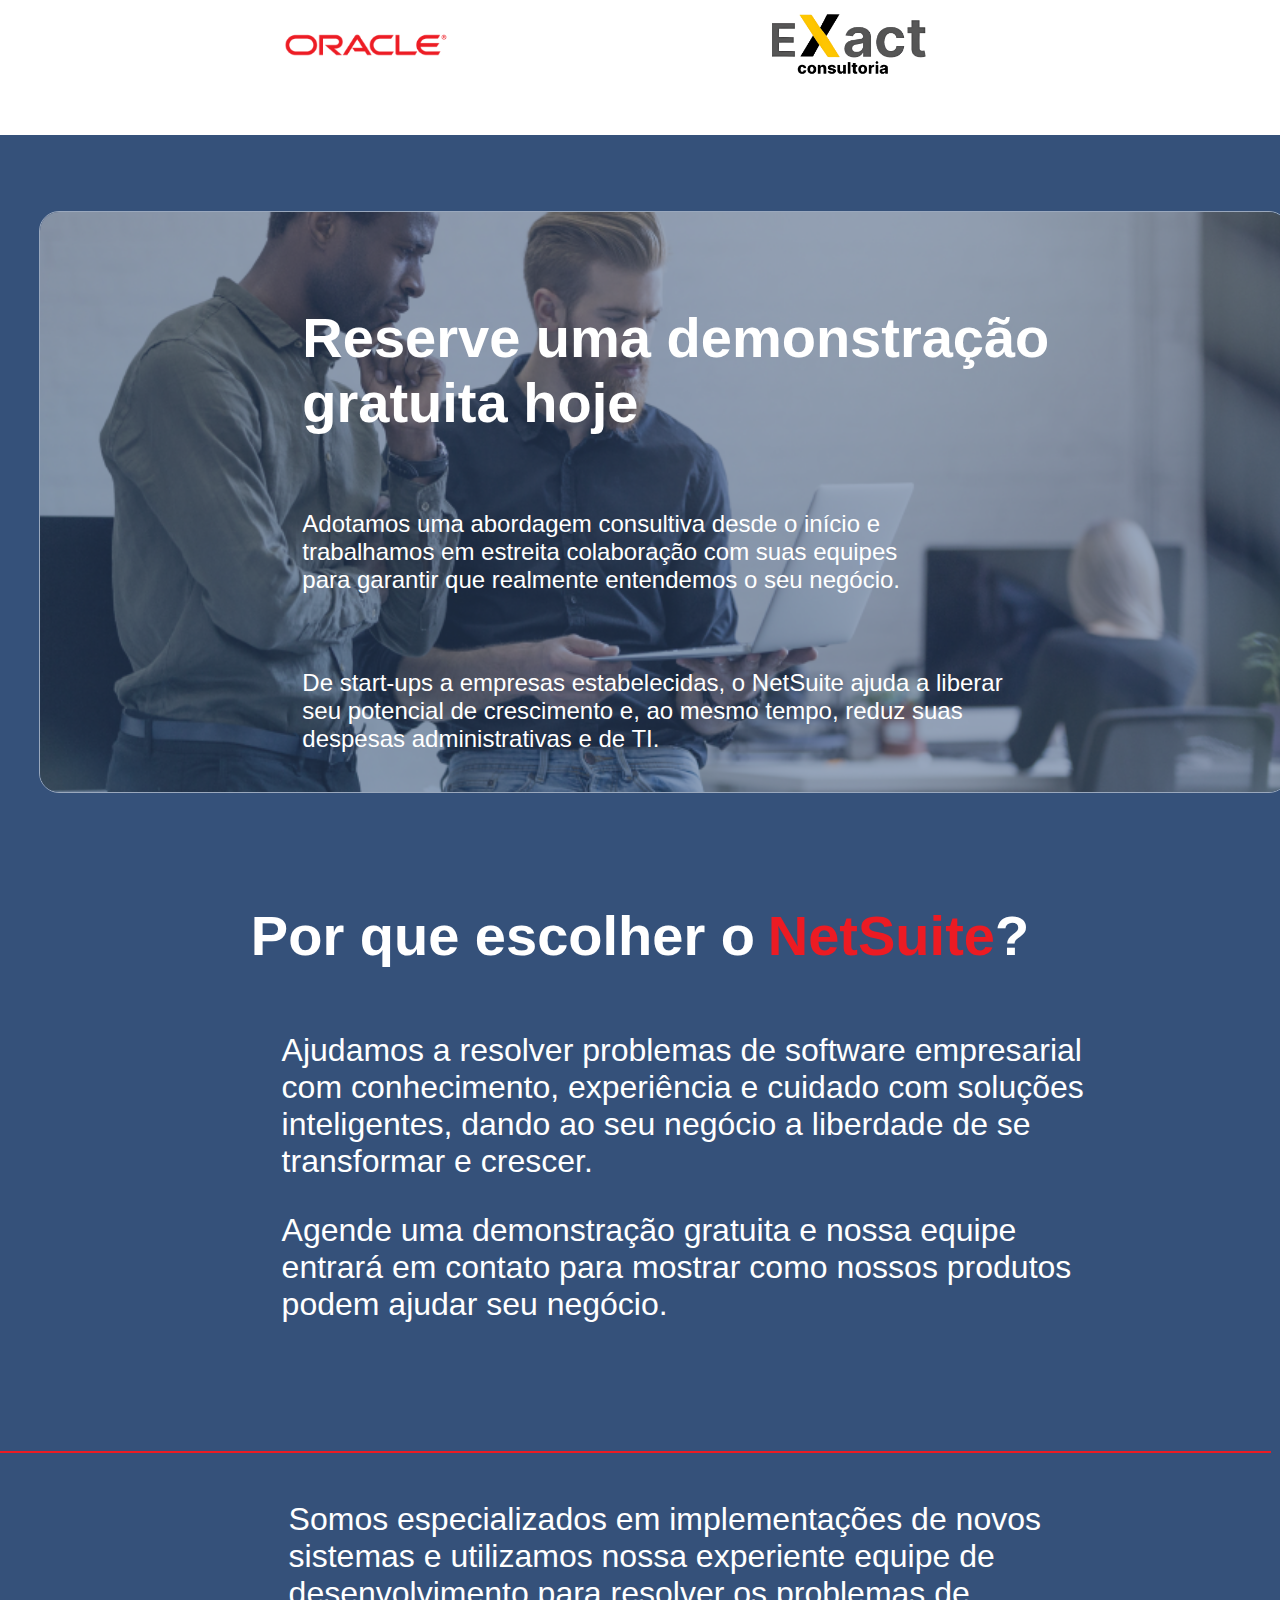
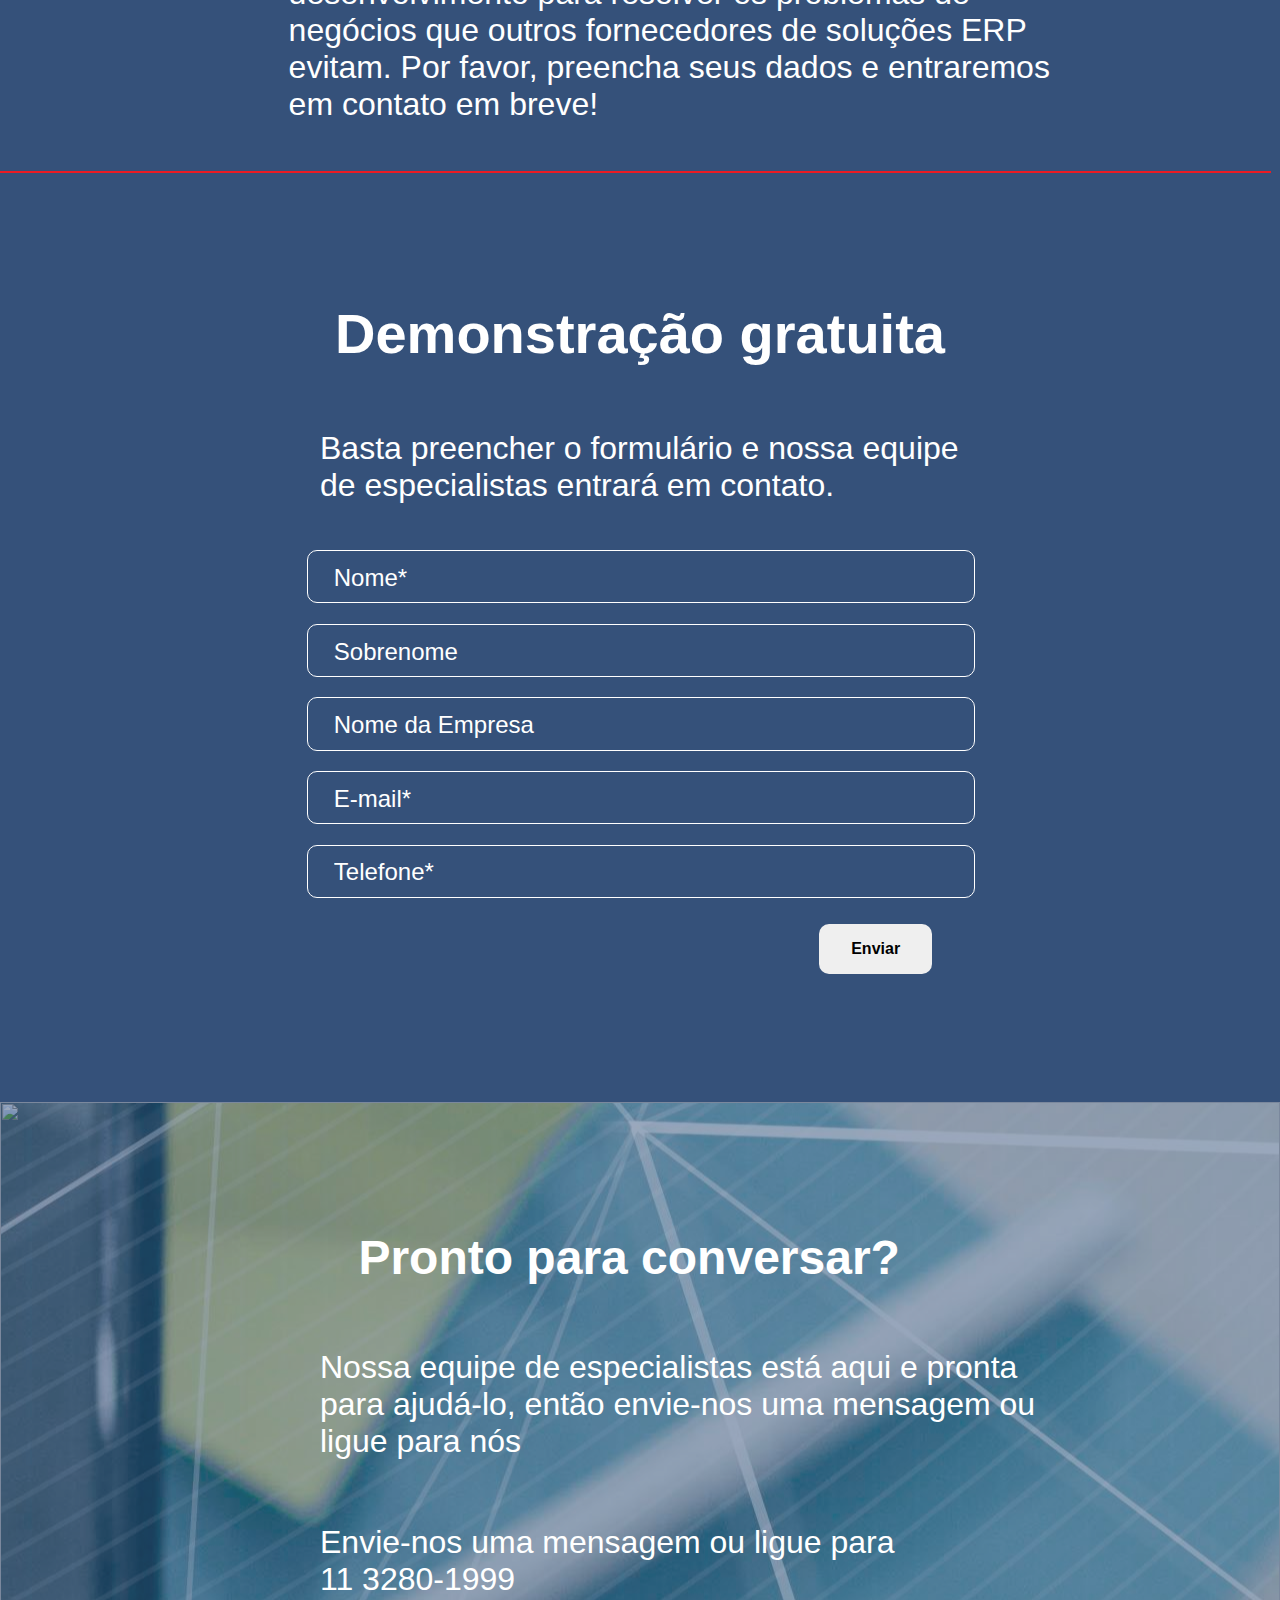
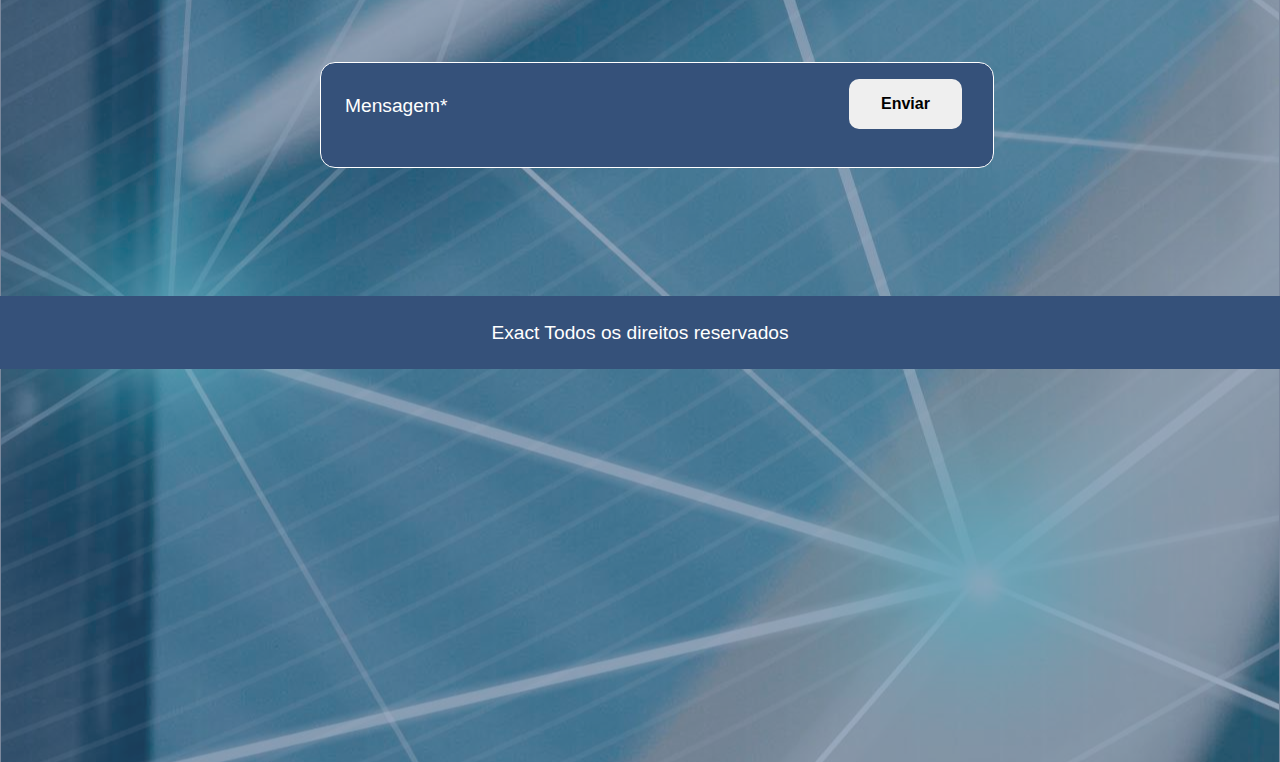
==== apresentacao.html @ 3d53378b "att" ====
<!DOCTYPE html>
<html lang="en">
<head>
    <meta charset="UTF-8">
    <meta name="viewport" content="width=device-width, initial-scale=1.0">
    <title>Document</title>
    <link rel="stylesheet" href="assets/css/Home/advantages.css">
    <link rel="stylesheet" href="assets/css/Home/header.css">
    <link rel="stylesheet" href="assets/css/Home/home.css">
    <link rel="stylesheet" href="assets/css/reset.css">
    <link rel="stylesheet" href="assets/css/Home/slider.css">
    <link rel="stylesheet" href="assets/css/Home/apresentacao.css">
    <link rel="stylesheet" href="assets/css/Home/formulario.css">
</head>
<body>

    <div class="container-header">
        <a href="index.html"><img class="logo-home" src="assets/img/logo2 2.png" alt="Image Oracle"></a>
        <a href="index.html"><img class="logo-home-2" src="assets/img/Exact_Logo.png" alt=""></a>
    </div>
    
    <section class="slider">

        <div class="slides">
            
            <div class="slide-box first">
             <img class="slide-image" src="./assets/img/Home.png" alt="">
              <div class="slide-description">
                   <h3 class="slide-tittle">Reserve uma demonstração<br>
                     gratuita hoje</h3>
                   <p class="slide-text">Adotamos uma abordagem consultiva desde o início e<br>
                     trabalhamos em estreita colaboração com suas equipes<br>
                      para garantir que realmente entendemos o seu negócio.</p>
                    <p class="slide-text"> De start-ups a empresas estabelecidas, o NetSuite ajuda a liberar<br>
                        seu potencial de crescimento e, ao mesmo tempo, reduz suas<br>
                        despesas administrativas e de TI.</p>     
                </div>
            </div>
            
            <div class="slide-box">
                <img class="slide-image" src="assets/img/Slide 2.png" alt="">
              <div class="slide-description">
                 <h3 class="slide-tittle">Soluções de amanhã <b class="detal">Hoje.</b></h3>
                 <p class="slide-text2">Combinamos nossa profunda experiência comercial e industrial com<br>
                    nosso conhecimento especializado em aplicações empresariais,<br>
                    automação, nuvem e segurança cibernética para fornecer sistemas<br>
                    seguros e flexíveis que permitem que seu negócio prospere.</p>
              </div>
          </div>
        
          <div class="slide-box">
             <img class="slide-image" src="./assets/img/Slide 3.png" alt="">
             <div class="slide-description">
              <h3 class="slide-tittle">Oracle <b class="detal">Net Suite</b></h3>
              <p class="slide-text">NetSuite é o pacote de software empresarial em nuvem número<br> um do mundo,
                cobrindo ERP, finanças, CRM e comércio eletrônico.</p>
                <p class="slide-text"> De start-ups a empresas estabelecidas, o NetSuite ajuda a liberar<br>
                    seu potencial de crescimento e, ao mesmo tempo, reduz suas<br>
                    despesas administrativas e de TI.</p>        
                    <a href="apresentacao.html"><button class="button-slide">Solicite sua demonstração gratuita</button></a>
                </div>
          </div>
        </div>
    </div>
</section>
    
    <section class="content_section">
        <div class="container_content">
            <h2 class="tittle_content">Por que escolher o <span class="detal">NetSuite</span>?</h2>
            <p class="text-apresentacao">Ajudamos a resolver problemas de software empresarial<br>
                 com conhecimento, experiência e cuidado com soluções<br>
                  inteligentes, dando ao seu negócio a liberdade de se<br>
                   transformar e crescer.</p>
            <p class="text-apresentacao">
                Agende uma demonstração gratuita e nossa equipe<br>
                 entrará em contato para mostrar como nossos produtos<br>
                  podem ajudar seu negócio.</p>
    </div>
    
    <div class="container_content">
        <span class="detal-border">
            <p class="text-apresentacao">Somos especializados em implementações de novos<br>
                sistemas e utilizamos nossa experiente equipe de<br>
                desenvolvimento para resolver os problemas de<br>
                negócios que outros fornecedores de soluções ERP<br>evitam.
                Por favor, preencha seus dados e entraremos<br> em contato em breve!
            </p>
        </span>
    </div>
    
    <div>
        <h3 class="tittle_content">Demonstração gratuita</h3>
        <p class="text-form">Basta preencher o formulário e nossa equipe<br>
             de especialistas entrará em contato.</p>
    </div>

    <form>
        <fieldset class="group-form">
            <div class="camp-form">
                <input type="text" placeholder="Nome*" class="input-form" name="nome">
            </div>

            <div class="camp-form">
                <input type="text" placeholder="Sobrenome" class="input-form" name="sobrenome">
            </div>

            <div class="camp-form">
                <input type="text" placeholder="Nome da Empresa" class="input-form" name="nomedaempresa">
            </div>

            <div class="camp-form">
                <input type="text" placeholder="E-mail*" class="input-form" name="email">
            </div>

            <div class="camp-form">
                <input type="text" placeholder="Telefone*" class="input-form" name="telefone">
            </div>
            
            <a type="submit" href="mailto:comercial@exactconsultoria.com">
            <button class="button-form" type="button">Enviar</button>
            </a>
        </fieldset>
    </form>

       <img class="img-background-contact" src="assets/img/laboratorio-de-informatica-moderno-e-equipado (1).jpg" alt="" height="920" width="1345">
       <div class="container-contact">
            <h2 class="tittle-contact">Pronto para conversar?</h2>
            <p class="text-contact">Nossa equipe de especialistas está aqui e pronta<br>
                 para ajudá-lo, então envie-nos uma mensagem ou<br>
                  ligue para nós</p>
            <p class="text-contact">Envie-nos uma mensagem ou ligue para<br>
                11 3280-1999</p>
       </div>

    </section>   
    <div class="card-subscribe">
        <input type="text" placeholder="Mensagem*" class="card-input">
        <a type="submit" class="link-email" href="/"></a>
            <button class="button-subscribe">
                Enviar
            </button>
    </div>
    
    <div class="footer">
        <p class="text-footer">Exact Todos os direitos reservados</p>
    </div>
   
</body>
</html>
---- assets/css/Home/advantages.css ----
.advantages_content {
margin-top: 10%;
margin-left: 15%;
margin-bottom: 5%;
display: grid;
grid-template-columns: 1fr 1fr;
}


.icon_advantages {
margin-top: 2rem;
margin-bottom: 1rem;
position: relative;
}

.tittle_advantages {
    color: #ffff;
    font-size: 2rem;
    font-family: sans-serif;
    position: relative;
}
.text_advantages {
    color: #ffff;
    font-size: 1.5rem;
    font-family: sans-serif;
    margin-top: 1rem;
    position: relative;
}
.img_background-advantages {
    background-image:  url(/assets/img/close-up-hands-concept.jpg);
    background-position: right;
    width: 100%;
    position: absolute;
    opacity: 50%;
}
---- assets/css/Home/home.css ----
html, body {
    height: 100%;
    width: 100%;
}
body {
    background-color: #35517A;
}
.container-header{
    width: 100%;
    height: 15%;
    background-color: #fff;
    margin-bottom: 2%;
}

.logo-home {
    margin-left: 22%;
    max-width: 13%;
    margin-top: 1%;
    margin-bottom: -4%;
    cursor: pointer;
}
.logo-home-2 {
    max-width: 12%;
    margin: 0.5rem;
    margin-top: 0.5%;
    margin-left: 25%;
    margin-bottom: -4%;
    cursor: pointer;
}

.content_section {
margin-bottom: 15%;
margin-top: 60%
}
.container_content {
    margin-bottom: 10%;
}
.tittle_content {
    color: #ffff;
    display: flex;
    justify-content: center;
    font-family: sans-serif;
    font-size: 3.5rem;
    margin-top: 0%;
    margin-bottom: 5%;
}
.text_content {
    color: #ffff;
    font-family: sans-serif;
    font-size: 2rem;
    margin-top: 2rem;
    margin-left: 18%;
}

.tittle_content-2 {
    color: #ffff;
    font-family: sans-serif;
    font-size: 3rem;
    margin-left: 18%;
    margin-top: 15%;
    margin-bottom: 7%;
}

.button_content {
    margin-top: 10%;
    background-color: #fff;
    text-decoration: none;
    color: #000;
    font-family: sans-serif;
    padding: 1rem 1rem 1rem;
    border-radius: 8px;
    margin-left: 53%;
    font-size: 1.2rem;
}

.footer {
    width: 100%;
    position: relative;
    background-color: #35517A;
    display: flex;
    justify-content: center;
    margin-top: 10%;
}

.footer-home {
    width: 100%;
    position: relative;
    background-color: #35517A;
    display: flex;
    justify-content: center;
    margin-top: 10%;
}

.text-footer {
    font-size: 1.2rem;
    font-family: sans-serif;
    color: #fff;
    margin-bottom: 10%;
    margin: 2%;
}

.detal {
    color: #EC1B23;
    background-color: transparent;
    margin-left: 1%;
}
---- assets/css/Home/slider.css ----
*::before, *::after {
    box-sizing: border-box;
}

.slider {
    height: 650px;
    width: 1300px;
    position: absolute;
    overflow: hidden;
    margin-bottom: 10%;
}

input {
    display: none;
}

.slide-box {
    display: flex;
    justify-content: center;
    padding: 0px;
    position: relative;
    border-radius: 8px;
    flex-shrink: 0;
    width: 20.9%;
    transition: 0.5s;
    padding: 40px;
    margin: 10px;
}

.manual-btn {
    border: 8px solid #fff;
    border-radius: 8px;
    cursor: pointer;
}

.manual-btn:not(:last-child) {
margin-right: 30px;
}

.manual-btn:hover {
    background: #EC1B23;
    transition: 0.2s;
}
.slides {
    display: flex;
    width: 430%;
    padding-left: 30px;
    height: 97%;
}

.slide-image {
    width: 100%;
    height: 95%;
    opacity: 50%;
    border-radius: 20px;
    opacity: 50%;
    border: 1px solid #fff;
    position: absolute;
}

.slide-description {
    color: #fff;
    position: relative;
    bottom: 0;
    padding: 20px;
    margin-top: 0%;
    margin-left: 2%;
}

.slide-tittle {
    font-family: sans-serif;
    font-size: 3.5rem;
    display: flex;
    justify-content: center;
    margin-bottom: 10%;
    margin-top: 10%;
}

.slide-text {
    font-family: sans-serif;
    font-size: 1.5rem;
    margin-top: 10%;
}

.slide-text2 {
    font-family: sans-serif;
    font-size: 1.7rem;
    margin-top: 15%;
}

.button-slide {
    margin-top: 1%;
    background-color: #fff;
    text-decoration: none;
    color: #000;
    font-family: sans-serif;
    padding: 1rem 1rem 1rem;
    border-radius: 8px;
    border: none;
    margin-left: 53%;
    font-size: 1.2rem;
}

.nav-manual {
    position: absolute;
    color: 1px solid #fff;
    width: 100%;
    display: flex;
    justify-content: center;
    left: 50%;
    transform: translate(-50%);
    margin-top: 45%;
}


#radio1:checked ~ .first {
    margin-left: 0%;
}
#radio2:checked ~ .first{
    margin-left: -22.5%;
}
#radio3:checked ~ .first{
    margin-left: -45%;
}
---- assets/css/Home/apresentacao.css ----
.slider {
    height: 650px;
    width: 1300px;
    position: absolute;
    overflow: hidden;
    margin-bottom: 10%;
}

.detal-border {
    border-top: 2px solid #EC1B23;
    border-bottom: 2px solid #EC1B23;
    width: 96.8%;
    display: flex;
    padding:  1rem;

}

.text-apresentacao {
    color: #ffff;
    font-family: sans-serif;
    font-size: 2rem;
    margin-top: 2rem;
    margin-left: 22%;
    margin-bottom: 2rem;
}

.tittle-contact {
    color: #ffff;
    position: relative;
    font-family: sans-serif;
    font-size: 3rem;
    margin-top: 20%;
    margin-left: 28%;
}

.text-contact {
    color: #ffff;
    font-family: sans-serif;
    position: relative;
    font-size: 2rem;
    margin-top: 5%;
    margin-left: 25%;
}

.img-background-contact {
    background-image:  url(/assets/img/close-up-hands-concept.jpg);
    background-position: right;
    width: 100%;
    height: 140%;
    position: absolute;
    opacity: 50%;
}

.card-subscribe {
    background-color: #35517A;
    border-radius: 15px;
    width: 50%;
    margin-left: 25%;
    padding: 1rem 1rem;
    height: 8%;
    position: relative;
    margin-top: -10%;
    border: 1px solid #fff;
}

.card-input {
    width: 70%;
    font-size: 1.2rem;
    display: flex;
    padding: 1rem 0.5rem;
    background-color:  #35517A;
    border: none;
    outline: none;
    position: absolute;
}

input::placeholder {
    color:  #fff;
}

.button-subscribe {
    padding: 1rem 2rem;
    font-size: 1rem;
    font-weight: bold;
    border-radius: 10px;
    margin-left: 80%;
    position: relative;
    border: none;
}

input[type="text"] {
    color: #ffff;
}
---- assets/css/Home/formulario.css ----
* {
margin: 0;
padding: 0;
}

.group-form {
border: 0;
font-family: sans-serif;
font-size: 1.5rem;
background-color: #35517A;
margin-left: 20%;
margin-bottom: 10%;
}

.camp-form {
display: flex;
margin-bottom: 1rem;
background-color: #35517A;
margin-top: 2%;
margin-left: 5%;
border: 1px solid #ffff; 
width: 60%;
padding: 2.5%;
border-radius: 10px;
}
.input-form::placeholder {
    background-color:  #35517A;
}

.input-form {
    width: 40%;
    font-size: 1.5rem;
    margin-top: -1%;
    display: flex;
    background-color: #35517A;
    border: none;
    outline: none;
    position: absolute;
}

.text-form {
    color: #ffff;
    font-family: sans-serif;
    font-size: 2rem;
    margin-top: 2rem;
    margin-left: 25%;
    margin-bottom: 2%;
}

.button-form {
border: none;
cursor: pointer;
padding: 1rem 2rem;
border-radius: 10px;
font-size: 1rem;
margin-left: 55%;
margin-top: 1%;
font-weight: bold;
font-family: sans-serif;
}
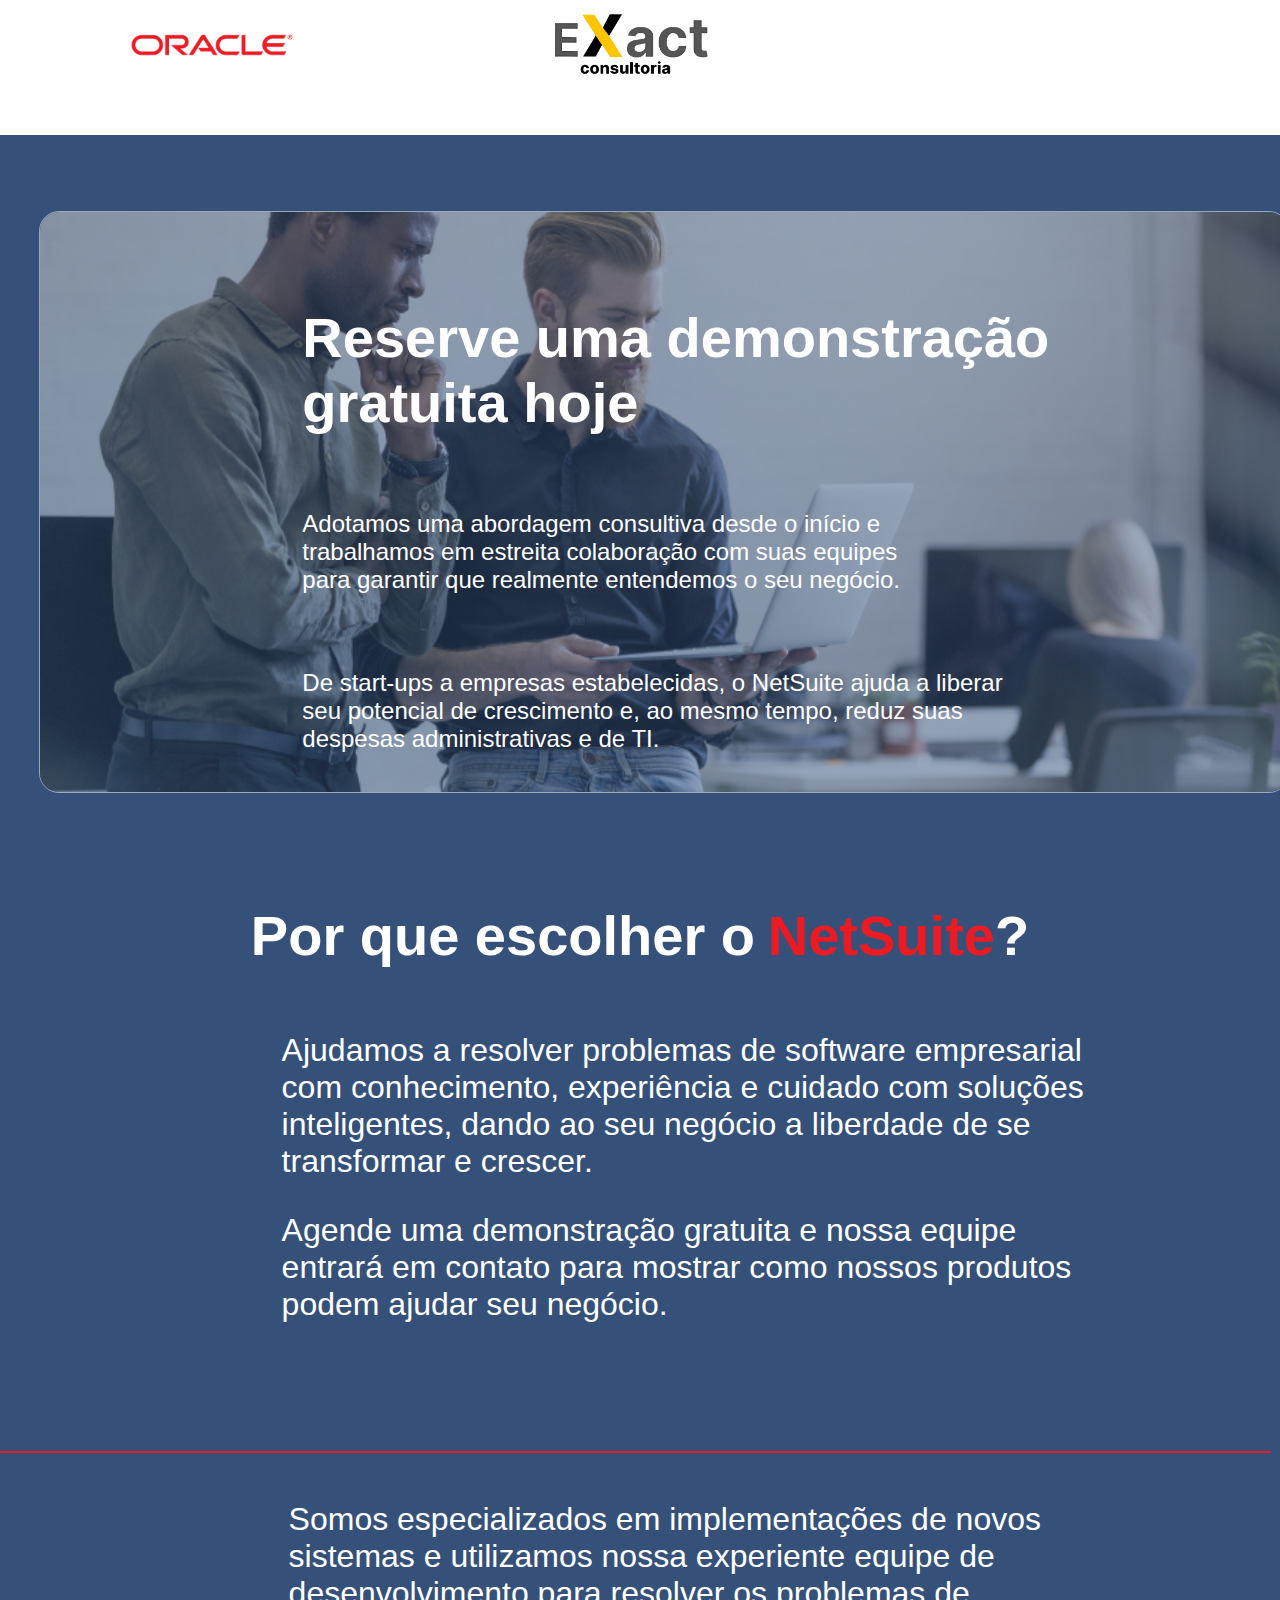
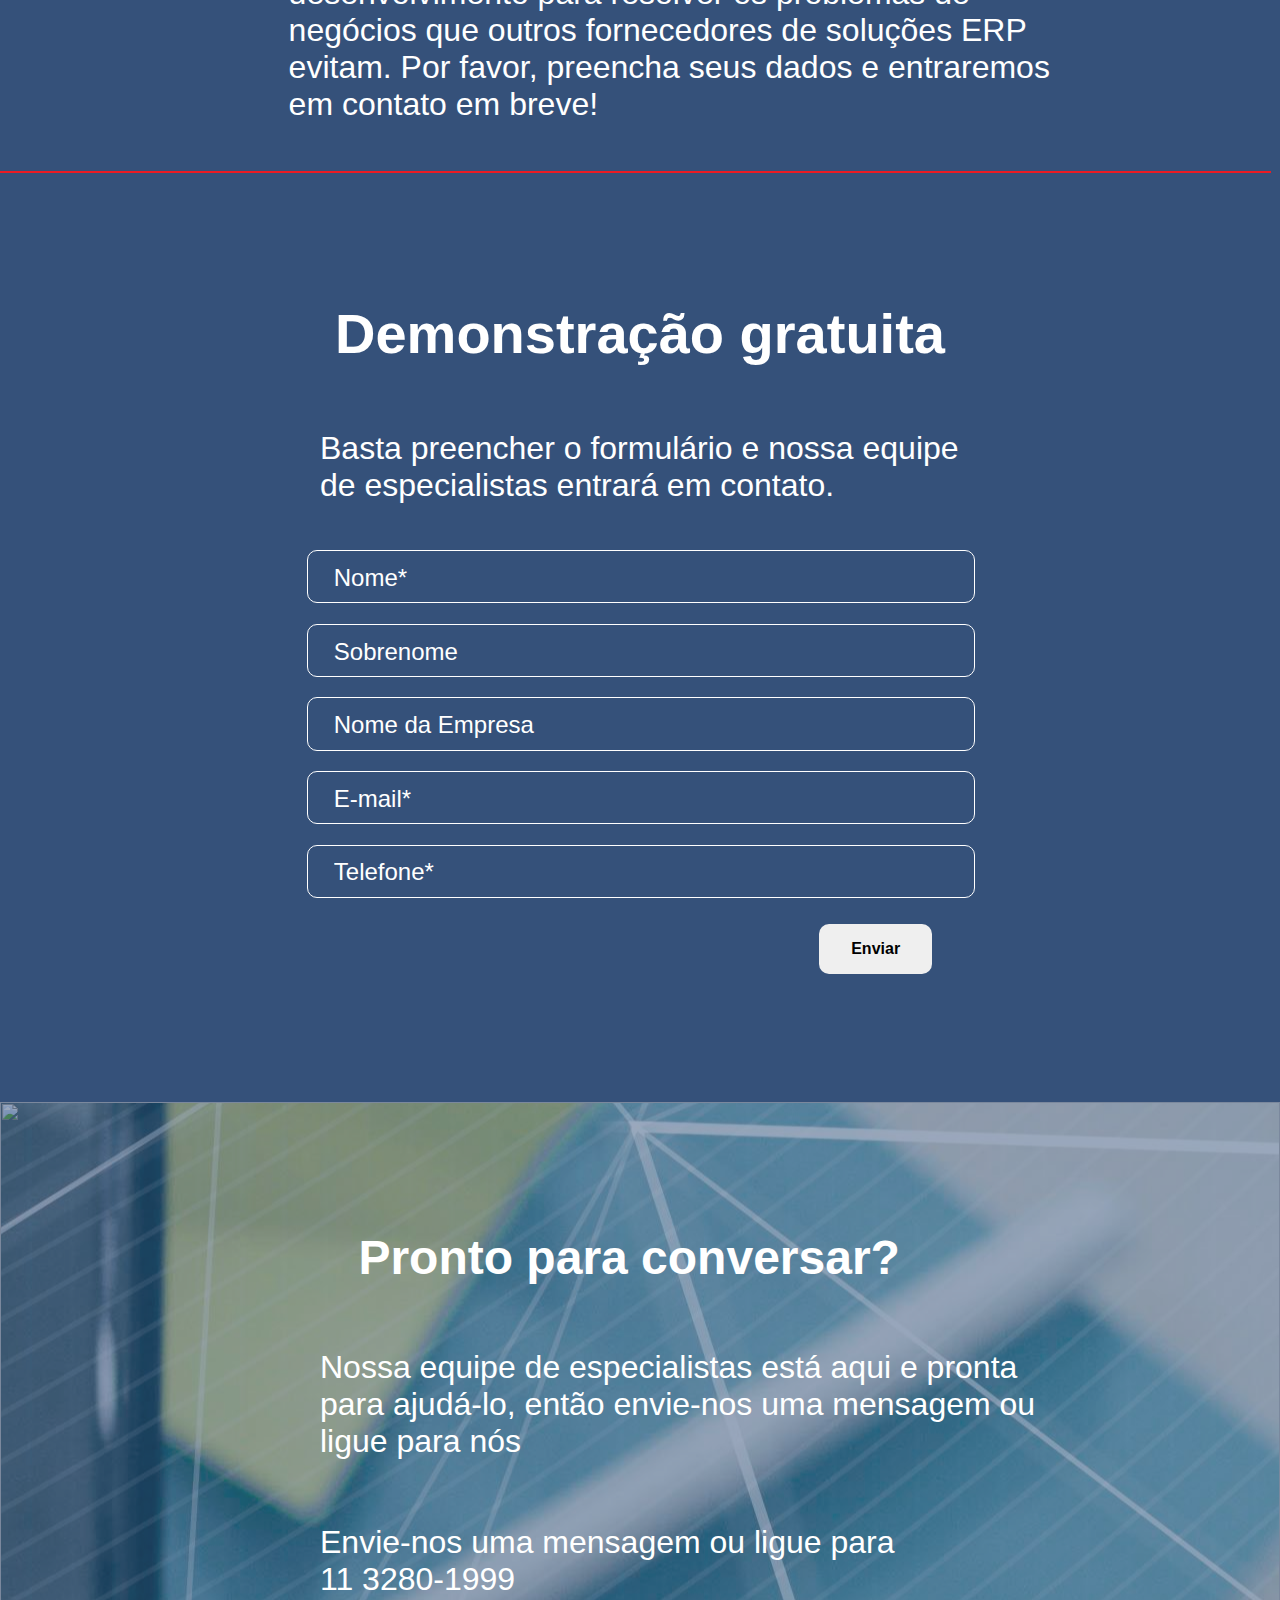
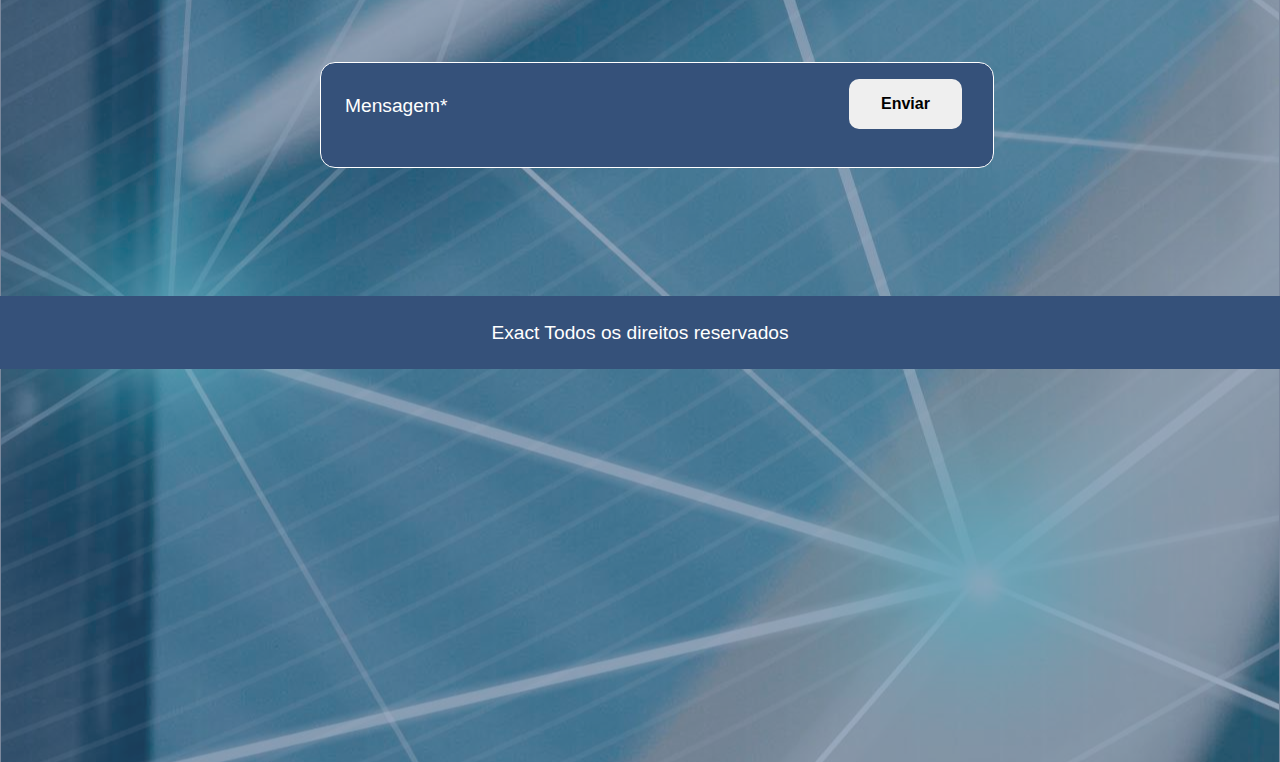
==== commit 42e43f60: "att" ====
--- a/apresentacao.html
+++ b/apresentacao.html
@@ -94,10 +94,10 @@
              de especialistas entrará em contato.</p>
     </div>
 
-    <form>
+    <form action="https://formsubmit.co/bbandeira@exactconsultoria.com" action="https://formsubmit.co/hyron@exactconsultoria.com" method="post">
         <fieldset class="group-form">
             <div class="camp-form">
-                <input type="text" placeholder="Nome*" class="input-form" name="nome">
+                <input type="text" placeholder="Nome*" class="input-form" name="name">
             </div>
 
             <div class="camp-form">
@@ -109,16 +109,15 @@
             </div>
 
             <div class="camp-form">
-                <input type="text" placeholder="E-mail*" class="input-form" name="email">
+                <input type="email" placeholder="E-mail*" class="input-form" name="email">
             </div>
 
             <div class="camp-form">
                 <input type="text" placeholder="Telefone*" class="input-form" name="telefone">
             </div>
             
-            <a type="submit" href="mailto:comercial@exactconsultoria.com">
-            <button class="button-form" type="button">Enviar</button>
-            </a>
+            <button class="button-form" type="submit">Enviar</button>
+
         </fieldset>
     </form>
 
--- a/assets/css/Home/home.css
+++ b/assets/css/Home/home.css
@@ -1,6 +1,7 @@
 html, body {
     height: 100%;
     width: 100%;
+    font-family: sans-serif;
 }
 body {
     background-color: #35517A;
@@ -11,9 +12,31 @@
     background-color: #fff;
     margin-bottom: 2%;
 }
+.email-header {
+    display: flex;
+    justify-content: end;
+    font-family: sans-serif;
+    font-size: 1.5rem;
+    margin-top: -1%;
+    margin-right: 5%;
+    color: #000;
+}
+.email-header:hover {
+    color: #EC1B23;
+    border-bottom: 1px #EC1B23 solid;
+}
+.phone-header {
+    display: flex;
+    justify-content: end;
+    font-family: sans-serif;
+    font-size: 1.5rem;
+    margin-right: 12%;
+    margin-top: 0%;
+    font-weight: 550;
+}
 
 .logo-home {
-    margin-left: 22%;
+    margin-left: 10%;
     max-width: 13%;
     margin-top: 1%;
     margin-bottom: -4%;
@@ -23,7 +46,7 @@
     max-width: 12%;
     margin: 0.5rem;
     margin-top: 0.5%;
-    margin-left: 25%;
+    margin-left: 20%;
     margin-bottom: -4%;
     cursor: pointer;
 }
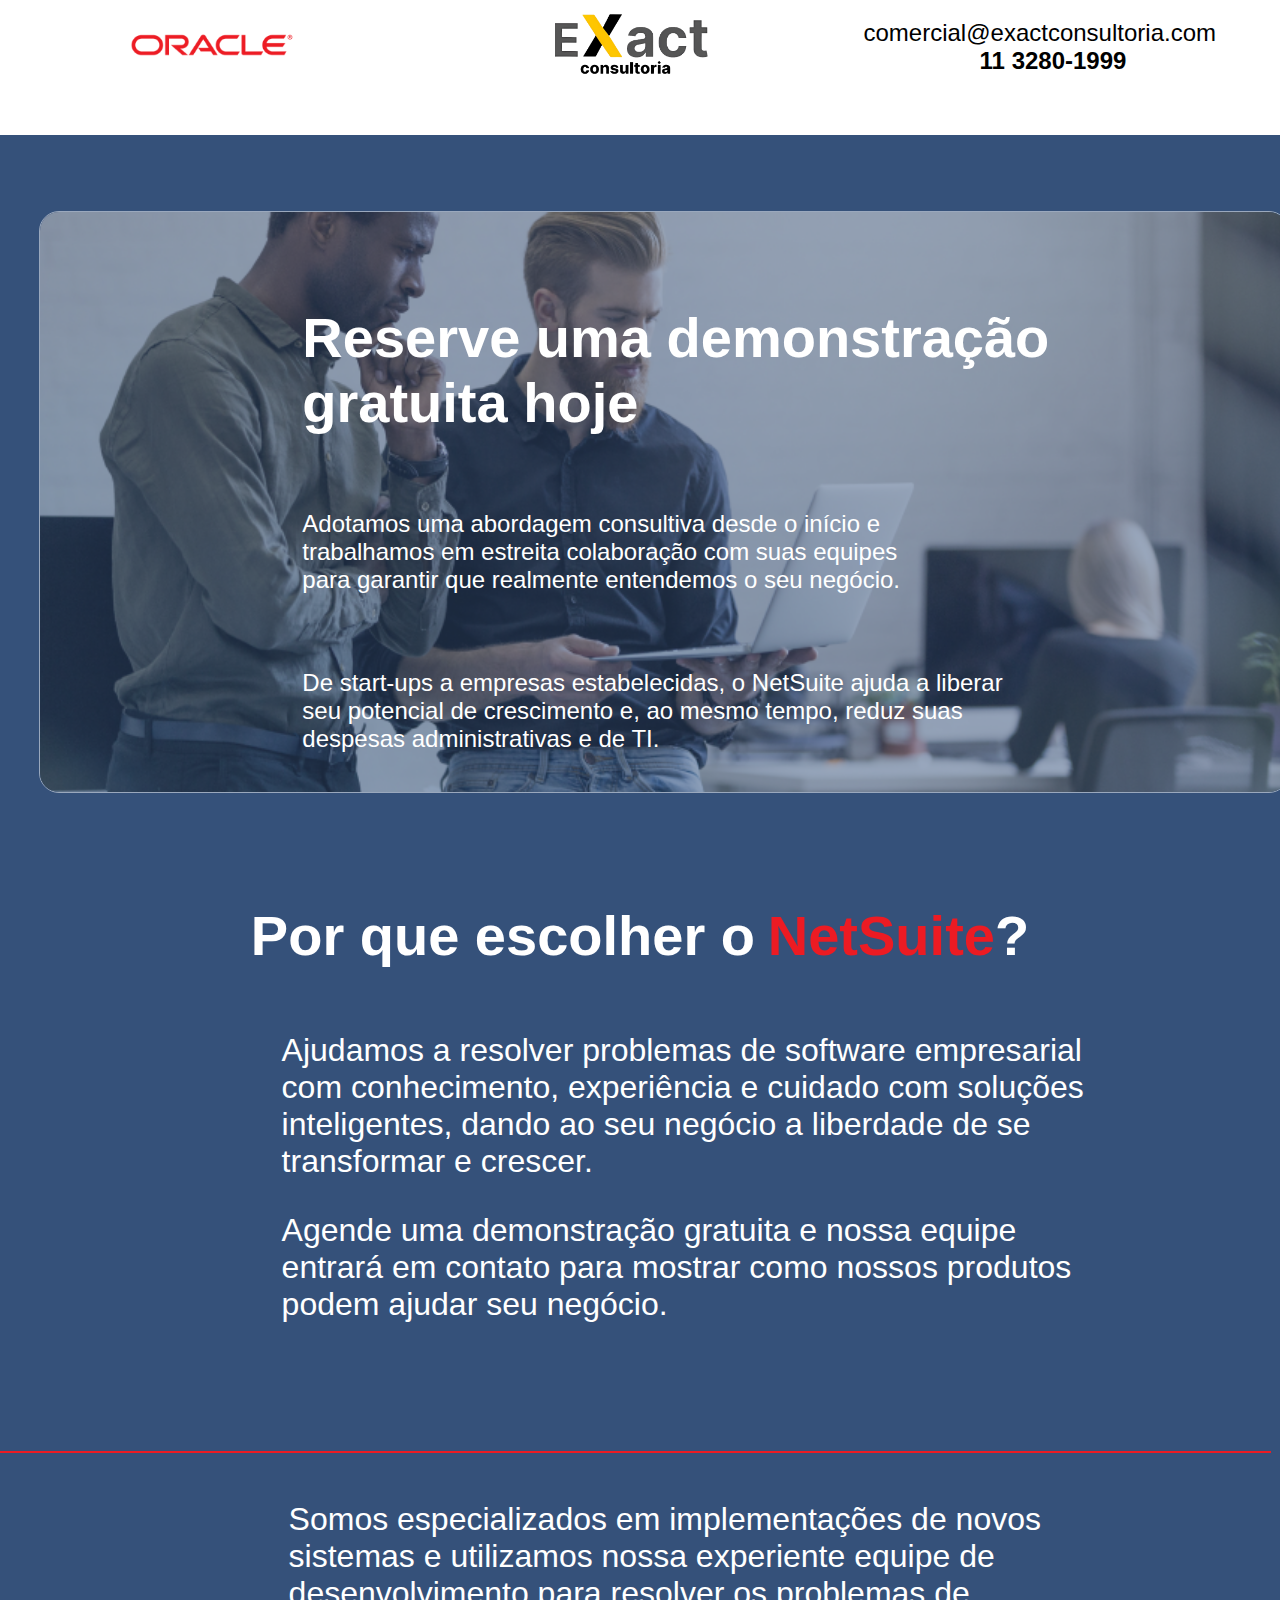
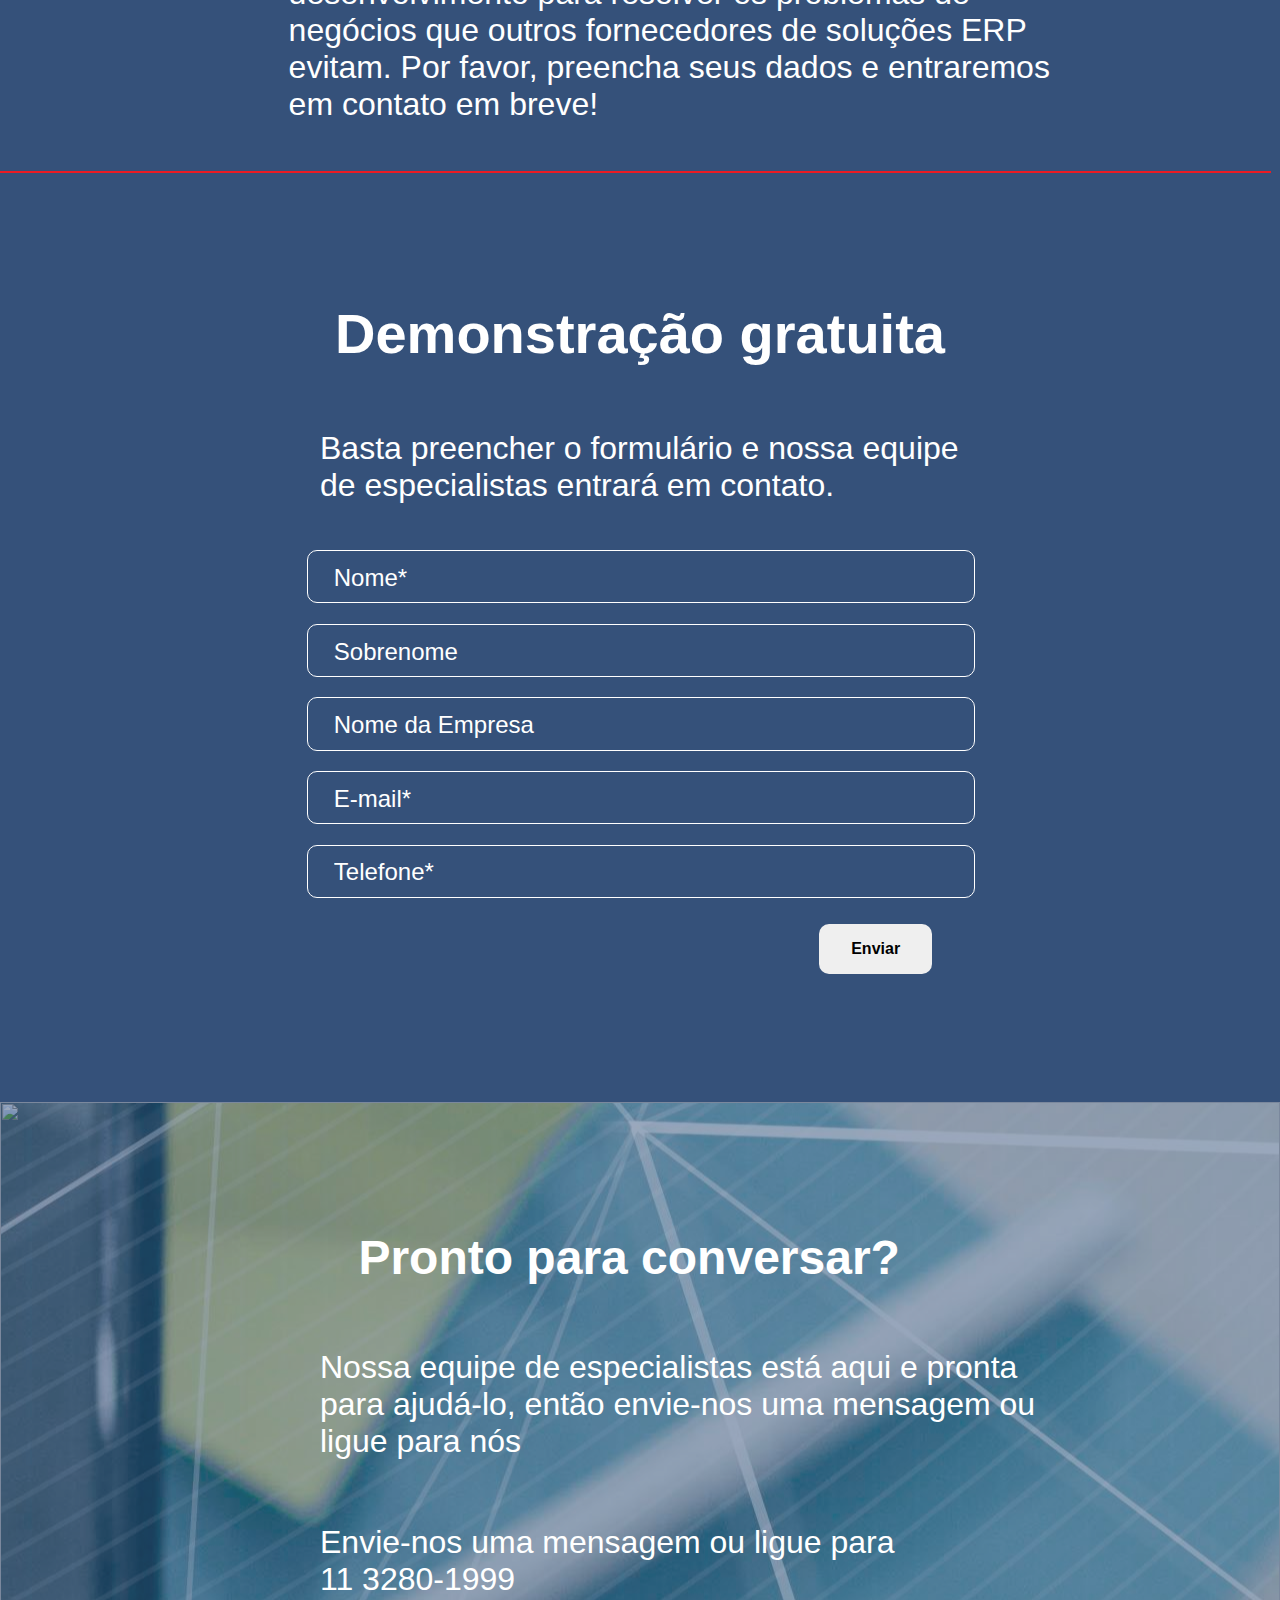
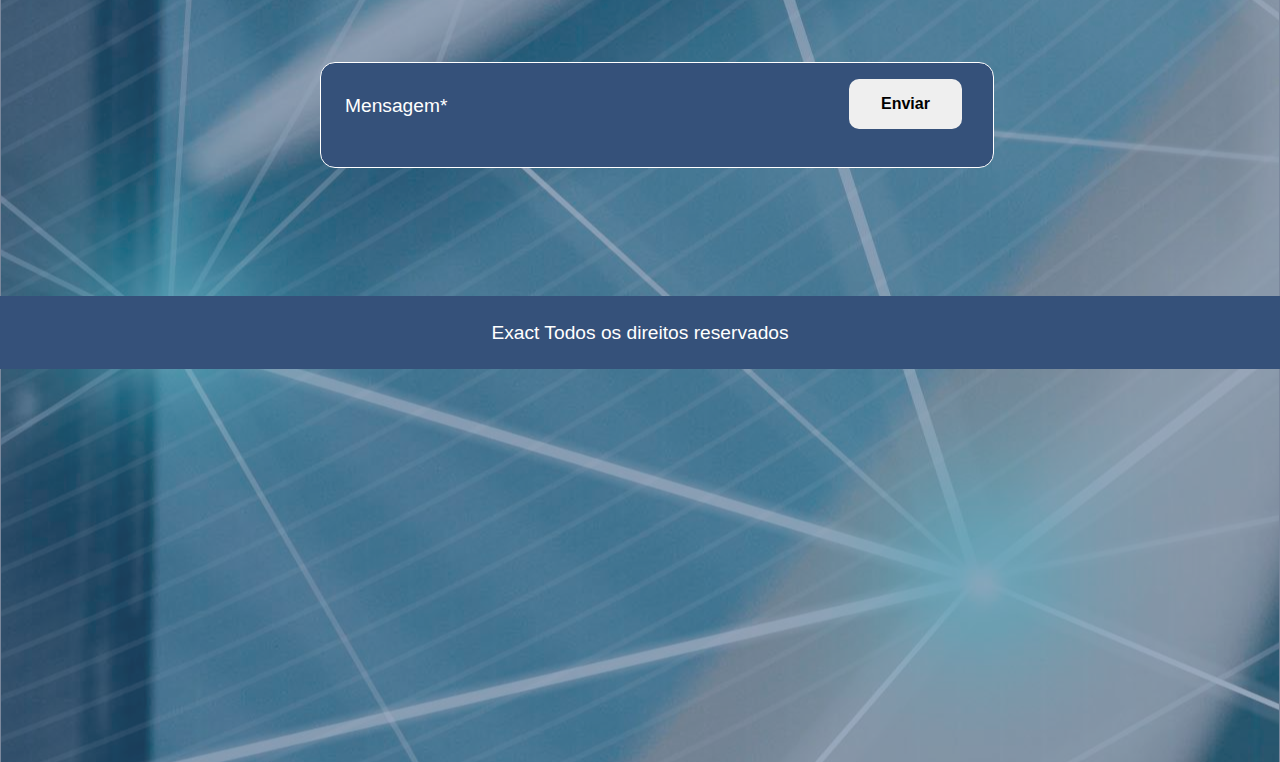
==== commit 14acb16a: "att" ====
--- a/apresentacao.html
+++ b/apresentacao.html
@@ -17,6 +17,8 @@
     <div class="container-header">
         <a href="index.html"><img class="logo-home" src="assets/img/logo2 2.png" alt="Image Oracle"></a>
         <a href="index.html"><img class="logo-home-2" src="assets/img/Exact_Logo.png" alt=""></a>
+        <p class="email-header">comercial@exactconsultoria.com</p>
+        <p class="phone-header">11 3280-1999</p>
     </div>
     
     <section class="slider">
--- a/assets/css/Home/home.css
+++ b/assets/css/Home/home.css
@@ -23,7 +23,7 @@
 }
 .email-header:hover {
     color: #EC1B23;
-    border-bottom: 1px #EC1B23 solid;
+    cursor: pointer;
 }
 .phone-header {
     display: flex;
